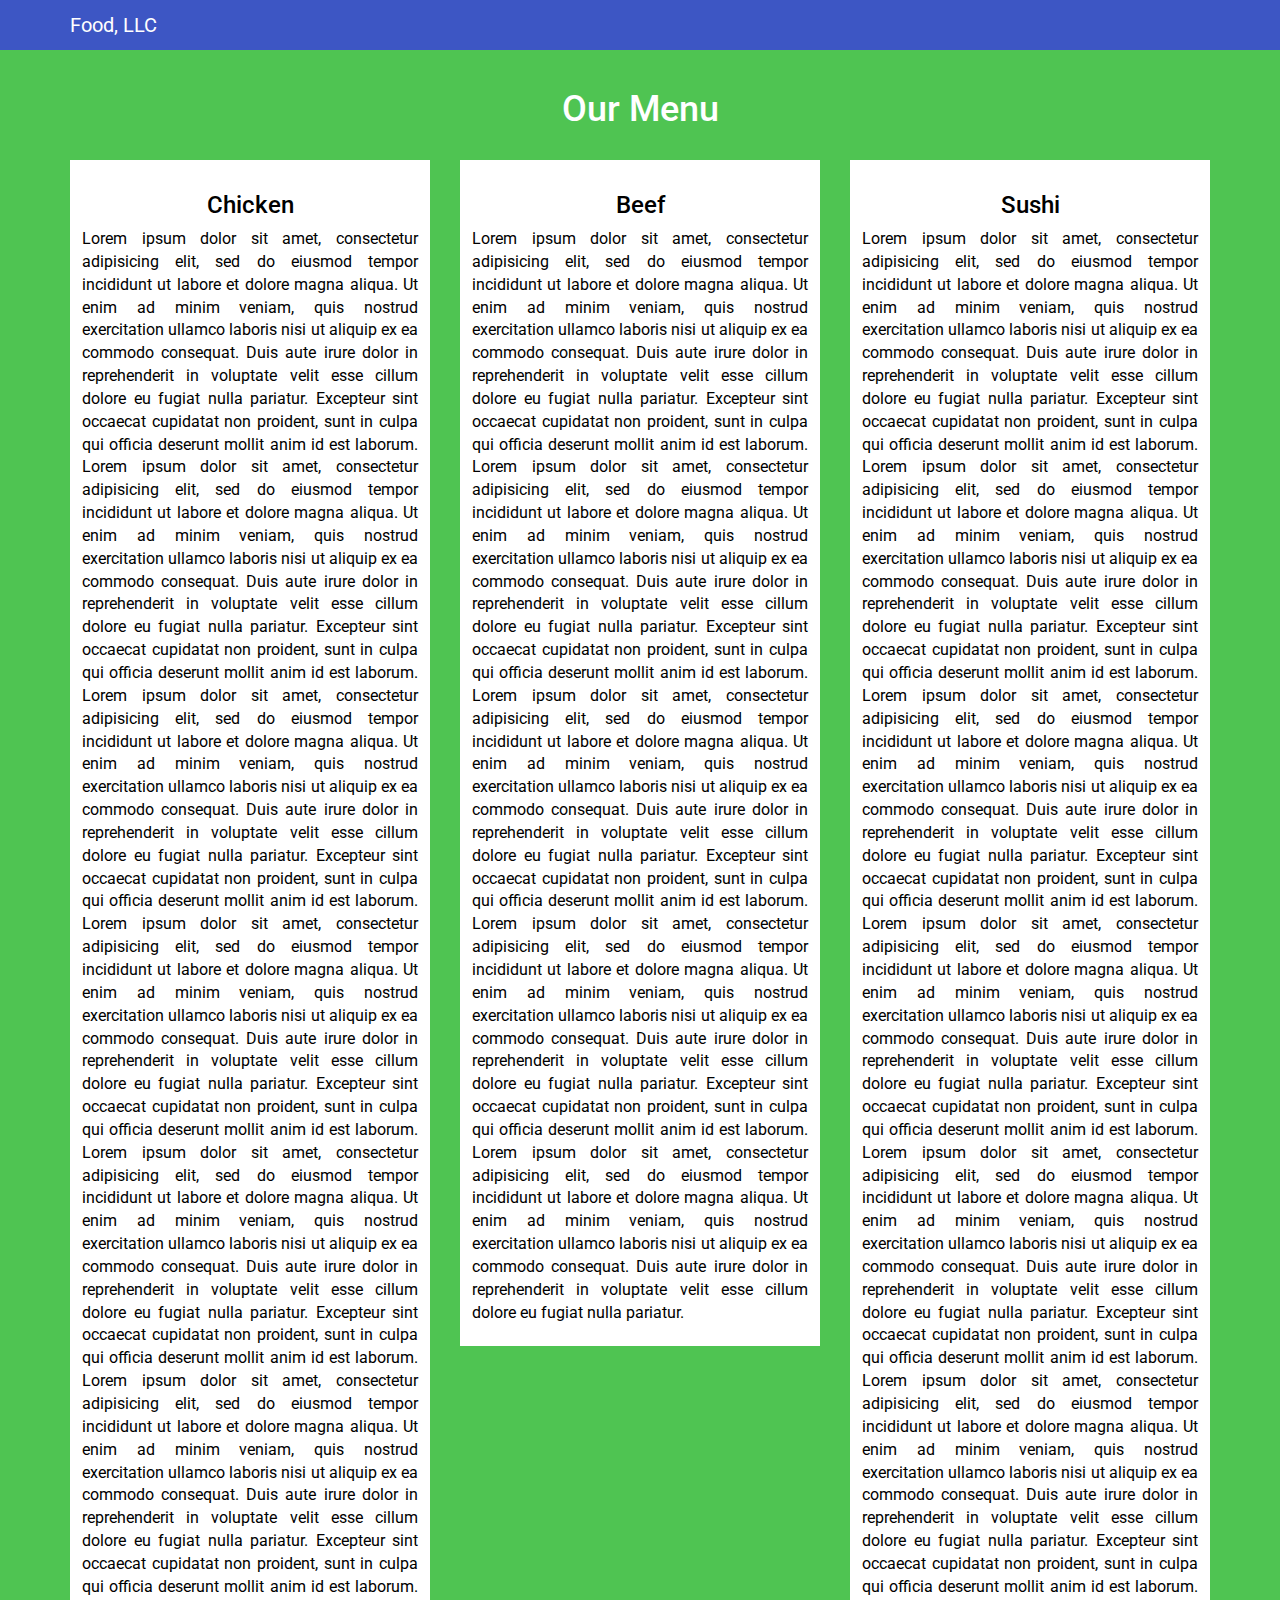
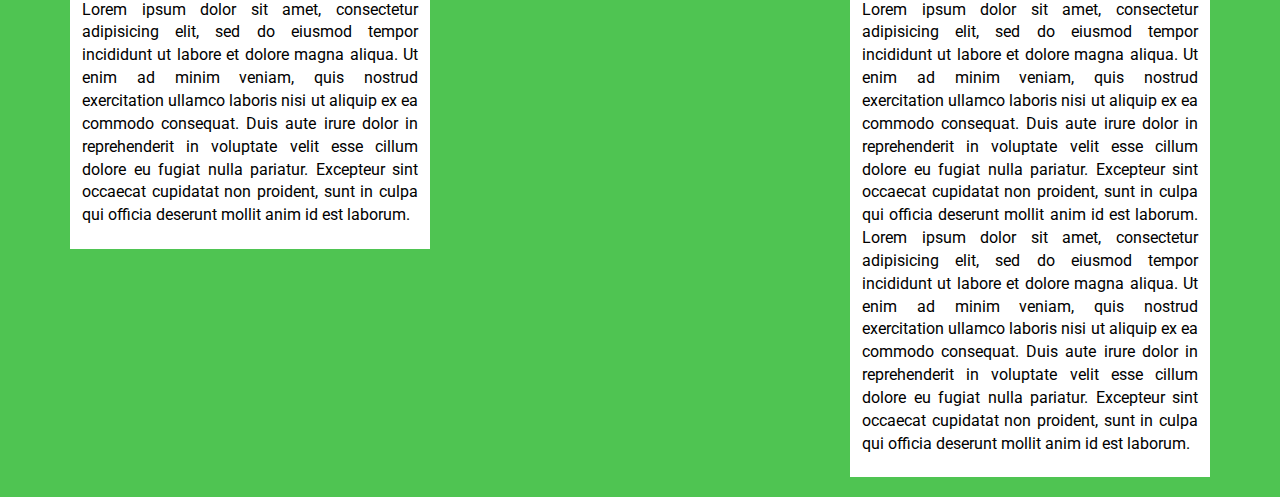
==== site2/index.html @ 32af2cf8 "3as" ====
<!DOCTYPE html>
<html lang="en">
 <head>
	<meta charset="utf-8">
	<meta http-equiv="X-UA-Compatible" content="IE=edge">
	<meta name="viewport" content="width=device-width, initial-scale=1">
	<title>Module-3 | Solution | HTML, CSS and Javascript for Web Developers</title>
	<link rel="stylesheet" href="css/bootstrap.min.css">
	<link rel="stylesheet" href="css/style.css">
<link rel="preconnect" href="https://fonts.googleapis.com">
<link rel="preconnect" href="https://fonts.gstatic.com" crossorigin>
<link href="https://fonts.googleapis.com/css2?family=Roboto:ital,wght@1,300&display=swap" rel="stylesheet">
 </head>
<body>
  <header>
	<nav id="header-nav" class="navbar navbar-default">
		<div class="container">
			<div class="navbar-header">
				<a href="index.html" class="navbar-brand"><p>Food, LLC</p></a>
  			 <button type="button" class="navbar-toggle collapsed" data-toggle="collapse" data-target="#collapsable-nav" aria-expanded="false">
	            <span class="sr-only">Toggle navigation</span>
	            <span class="icon-bar"></span>
	            <span class="icon-bar"></span>
	            <span class="icon-bar"></span>
	          </button>
        	</div><!-- navbar header -->

        <div id="collapsable-nav" class="collapse navbar-collapse">
          <ul id="nav-list" class="nav navbar-nav navbar-right visible-xs">
            <li><a href="#Chicken">Chicken</a></li>
            <li><a href="#Beef">Beef</a></li>
            <li><a href="#Sushi">Sushi</a></li>
          </ul><!--#nav-list-->
        </div><!-- collapse .navbar-collapse -->
      </div><!-- .container -->
    </nav><!-- #header-nav -->
  </header>

  <div class="container" id="main-content">
    <h1 class="text-center" id="home">Our Menu</h1>
    <section class="row">
      <div class="col-md-4 col-sm-6 col-xs-12" id="Chicken"> <article>
        <h3 class="text-center">Chicken</h3>
        <p>
          Lorem ipsum dolor sit amet, consectetur adipisicing elit, sed do eiusmod tempor incididunt ut labore et dolore magna aliqua. Ut enim ad minim veniam, quis nostrud exercitation ullamco laboris nisi ut aliquip ex ea commodo consequat. Duis aute irure dolor in reprehenderit in voluptate velit esse cillum dolore eu fugiat nulla pariatur. Excepteur sint occaecat cupidatat non proident, sunt in culpa qui officia deserunt mollit anim id est laborum. Lorem ipsum dolor sit amet, consectetur adipisicing elit, sed do eiusmod tempor incididunt ut labore et dolore magna aliqua. Ut enim ad minim veniam, quis nostrud exercitation ullamco laboris nisi ut aliquip ex ea commodo consequat. Duis aute irure dolor in reprehenderit in voluptate velit esse cillum dolore eu fugiat nulla pariatur. Excepteur sint occaecat cupidatat non proident, sunt in culpa qui officia deserunt mollit anim id est laborum. Lorem ipsum dolor sit amet, consectetur adipisicing elit, sed do eiusmod tempor incididunt ut labore et dolore magna aliqua. Ut enim ad minim veniam, quis nostrud exercitation ullamco laboris nisi ut aliquip ex ea commodo consequat. Duis aute irure dolor in reprehenderit in voluptate velit esse cillum dolore eu fugiat nulla pariatur. Excepteur sint occaecat cupidatat non proident, sunt in culpa qui officia deserunt mollit anim id est laborum. Lorem ipsum dolor sit amet, consectetur adipisicing elit, sed do eiusmod tempor incididunt ut labore et dolore magna aliqua. Ut enim ad minim veniam, quis nostrud exercitation ullamco laboris nisi ut aliquip ex ea commodo consequat. Duis aute irure dolor in reprehenderit in voluptate velit esse cillum dolore eu fugiat nulla pariatur. Excepteur sint occaecat cupidatat non proident, sunt in culpa qui officia deserunt mollit anim id est laborum. Lorem ipsum dolor sit amet, consectetur adipisicing elit, sed do eiusmod tempor incididunt ut labore et dolore magna aliqua. Ut enim ad minim veniam, quis nostrud exercitation ullamco laboris nisi ut aliquip ex ea commodo consequat. Duis aute irure dolor in reprehenderit in voluptate velit esse cillum dolore eu fugiat nulla pariatur. Excepteur sint occaecat cupidatat non proident, sunt in culpa qui officia deserunt mollit anim id est laborum. Lorem ipsum dolor sit amet, consectetur adipisicing elit, sed do eiusmod tempor incididunt ut labore et dolore magna aliqua. Ut enim ad minim veniam, quis nostrud exercitation ullamco laboris nisi ut aliquip ex ea commodo consequat. Duis aute irure dolor in reprehenderit in voluptate velit esse cillum dolore eu fugiat nulla pariatur. Excepteur sint occaecat cupidatat non proident, sunt in culpa qui officia deserunt mollit anim id est laborum. Lorem ipsum dolor sit amet, consectetur adipisicing elit, sed do eiusmod tempor incididunt ut labore et dolore magna aliqua. Ut enim ad minim veniam, quis nostrud exercitation ullamco laboris nisi ut aliquip ex ea commodo consequat. Duis aute irure dolor in reprehenderit in voluptate velit esse cillum dolore eu fugiat nulla pariatur. Excepteur sint occaecat cupidatat non proident, sunt in culpa qui officia deserunt mollit anim id est laborum.
        <a href="#home" class="visible-xs visible-sm">Back to top</a></p>
      </article></div>


      <div id="Beef" class="col-md-4 col-sm-6 col-xs-12">
        <article><h3 class="text-center">Beef</h3>
          <p>Lorem ipsum dolor sit amet, consectetur adipisicing elit, sed do eiusmod tempor incididunt ut labore et dolore magna aliqua. Ut enim ad minim veniam, quis nostrud exercitation ullamco laboris nisi ut aliquip ex ea commodo consequat. Duis aute irure dolor in reprehenderit in voluptate velit esse cillum dolore eu fugiat nulla pariatur. Excepteur sint occaecat cupidatat non proident, sunt in culpa qui officia deserunt mollit anim id est laborum. Lorem ipsum dolor sit amet, consectetur adipisicing elit, sed do eiusmod tempor incididunt ut labore et dolore magna aliqua. Ut enim ad minim veniam, quis nostrud exercitation ullamco laboris nisi ut aliquip ex ea commodo consequat. Duis aute irure dolor in reprehenderit in voluptate velit esse cillum dolore eu fugiat nulla pariatur. Excepteur sint occaecat cupidatat non proident, sunt in culpa qui officia deserunt mollit anim id est laborum. Lorem ipsum dolor sit amet, consectetur adipisicing elit, sed do eiusmod tempor incididunt ut labore et dolore magna aliqua. Ut enim ad minim veniam, quis nostrud exercitation ullamco laboris nisi ut aliquip ex ea commodo consequat. Duis aute irure dolor in reprehenderit in voluptate velit esse cillum dolore eu fugiat nulla pariatur. Excepteur sint occaecat cupidatat non proident, sunt in culpa qui officia deserunt mollit anim id est laborum. Lorem ipsum dolor sit amet, consectetur adipisicing elit, sed do eiusmod tempor incididunt ut labore et dolore magna aliqua. Ut enim ad minim veniam, quis nostrud exercitation ullamco laboris nisi ut aliquip ex ea commodo consequat. Duis aute irure dolor in reprehenderit in voluptate velit esse cillum dolore eu fugiat nulla pariatur. Excepteur sint occaecat cupidatat non proident, sunt in culpa qui officia deserunt mollit anim id est laborum. Lorem ipsum dolor sit amet, consectetur adipisicing elit, sed do eiusmod tempor incididunt ut labore et dolore magna aliqua. Ut enim ad minim veniam, quis nostrud exercitation ullamco laboris nisi ut aliquip ex ea commodo consequat. Duis aute irure dolor in reprehenderit in voluptate velit esse cillum dolore eu fugiat nulla pariatur.<a href="#home" class="visible-sm visible-xs">Back to top</a></p> 
        </article>
      </div>
    
      <div id="Sushi" class="col-md-4 col-sm-12 col-xs-12">
      <article>
        <h3 class="text-center">Sushi</h3>
        <p>Lorem ipsum dolor sit amet, consectetur adipisicing elit, sed do eiusmod
        tempor incididunt ut labore et dolore magna aliqua. Ut enim ad minim veniam,
        quis nostrud exercitation ullamco laboris nisi ut aliquip ex ea commodo
        consequat. Duis aute irure dolor in reprehenderit in voluptate velit esse
        cillum dolore eu fugiat nulla pariatur. Excepteur sint occaecat cupidatat non
        proident, sunt in culpa qui officia deserunt mollit anim id est laborum. Lorem ipsum dolor sit amet, consectetur adipisicing elit, sed do eiusmod
        tempor incididunt ut labore et dolore magna aliqua. Ut enim ad minim veniam,
        quis nostrud exercitation ullamco laboris nisi ut aliquip ex ea commodo
        consequat. Duis aute irure dolor in reprehenderit in voluptate velit esse
        cillum dolore eu fugiat nulla pariatur. Excepteur sint occaecat cupidatat non
        proident, sunt in culpa qui officia deserunt mollit anim id est laborum. Lorem ipsum dolor sit amet, consectetur adipisicing elit, sed do eiusmod
        tempor incididunt ut labore et dolore magna aliqua. Ut enim ad minim veniam,
        quis nostrud exercitation ullamco laboris nisi ut aliquip ex ea commodo
        consequat. Duis aute irure dolor in reprehenderit in voluptate velit esse
        cillum dolore eu fugiat nulla pariatur. Excepteur sint occaecat cupidatat non
        proident, sunt in culpa qui officia deserunt mollit anim id est laborum. Lorem ipsum dolor sit amet, consectetur adipisicing elit, sed do eiusmod
        tempor incididunt ut labore et dolore magna aliqua. Ut enim ad minim veniam,
        quis nostrud exercitation ullamco laboris nisi ut aliquip ex ea commodo
        consequat. Duis aute irure dolor in reprehenderit in voluptate velit esse
        cillum dolore eu fugiat nulla pariatur. Excepteur sint occaecat cupidatat non
        proident, sunt in culpa qui officia deserunt mollit anim id est laborum. Lorem ipsum dolor sit amet, consectetur adipisicing elit, sed do eiusmod
        tempor incididunt ut labore et dolore magna aliqua. Ut enim ad minim veniam,
        quis nostrud exercitation ullamco laboris nisi ut aliquip ex ea commodo
        consequat. Duis aute irure dolor in reprehenderit in voluptate velit esse
        cillum dolore eu fugiat nulla pariatur. Excepteur sint occaecat cupidatat non
        proident, sunt in culpa qui officia deserunt mollit anim id est laborum. Lorem ipsum dolor sit amet, consectetur adipisicing elit, sed do eiusmod
        tempor incididunt ut labore et dolore magna aliqua. Ut enim ad minim veniam,
        quis nostrud exercitation ullamco laboris nisi ut aliquip ex ea commodo
        consequat. Duis aute irure dolor in reprehenderit in voluptate velit esse
        cillum dolore eu fugiat nulla pariatur. Excepteur sint occaecat cupidatat non
        proident, sunt in culpa qui officia deserunt mollit anim id est laborum. Lorem ipsum dolor sit amet, consectetur adipisicing elit, sed do eiusmod
        tempor incididunt ut labore et dolore magna aliqua. Ut enim ad minim veniam,
        quis nostrud exercitation ullamco laboris nisi ut aliquip ex ea commodo
        consequat. Duis aute irure dolor in reprehenderit in voluptate velit esse
        cillum dolore eu fugiat nulla pariatur. Excepteur sint occaecat cupidatat non
        proident, sunt in culpa qui officia deserunt mollit anim id est laborum.
        Lorem ipsum dolor sit amet, consectetur adipisicing elit, sed do eiusmod
        tempor incididunt ut labore et dolore magna aliqua. Ut enim ad minim veniam,
        quis nostrud exercitation ullamco laboris nisi ut aliquip ex ea commodo
        consequat. Duis aute irure dolor in reprehenderit in voluptate velit esse
        cillum dolore eu fugiat nulla pariatur. Excepteur sint occaecat cupidatat non
        proident, sunt in culpa qui officia deserunt mollit anim id est laborum.<a href="#home" class="visible-xs visible-sm">Back to top</a></p>
      </article></div>
    </section>
  </div>
<!-- jQuery (Bootstrap JS plugins depend on it) -->
  <script src="js/jquery-2.1.4.min.js"></script>
  <script src="js/bootstrap.min.js"></script>
  <script src="js/script.js"></script>
</body>
</html>
---- site2/css/style.css ----
body {
	font-size: 16px;
	color: white;
	background-color: rgb(79, 196, 82);
	font-family: 'Roboto', sans-serif;
}
#header-nav {
	background-color: #3D56C4;
	border-radius: 0;
	border:0;
	color: white;
}
.navbar-brand p { 
	color: white;
	font-size: 20px;
}
.navbar-brand a:hover, .navbar-brand a:focus {
	text-decoration: none;
} 
#nav-list a {
  color: white;
  text-align: center;
}
#nav-list a:hover {
  background-color: #8243d6;
}
/* END HEADER */

/* Section */
#home {
	margin-bottom: 30px;
}
.row{
	position: relative;
	float: left;
}
.row > div > article {
	background-color: white;
	text-align: justify;
	margin-bottom: 20px;
	padding: 12px;
	color: black;
}
/* End Section */
@media (max-width: 767px) {
	.row > div > article {
		width: 80%;
		margin: 20px auto 0;
	}
}
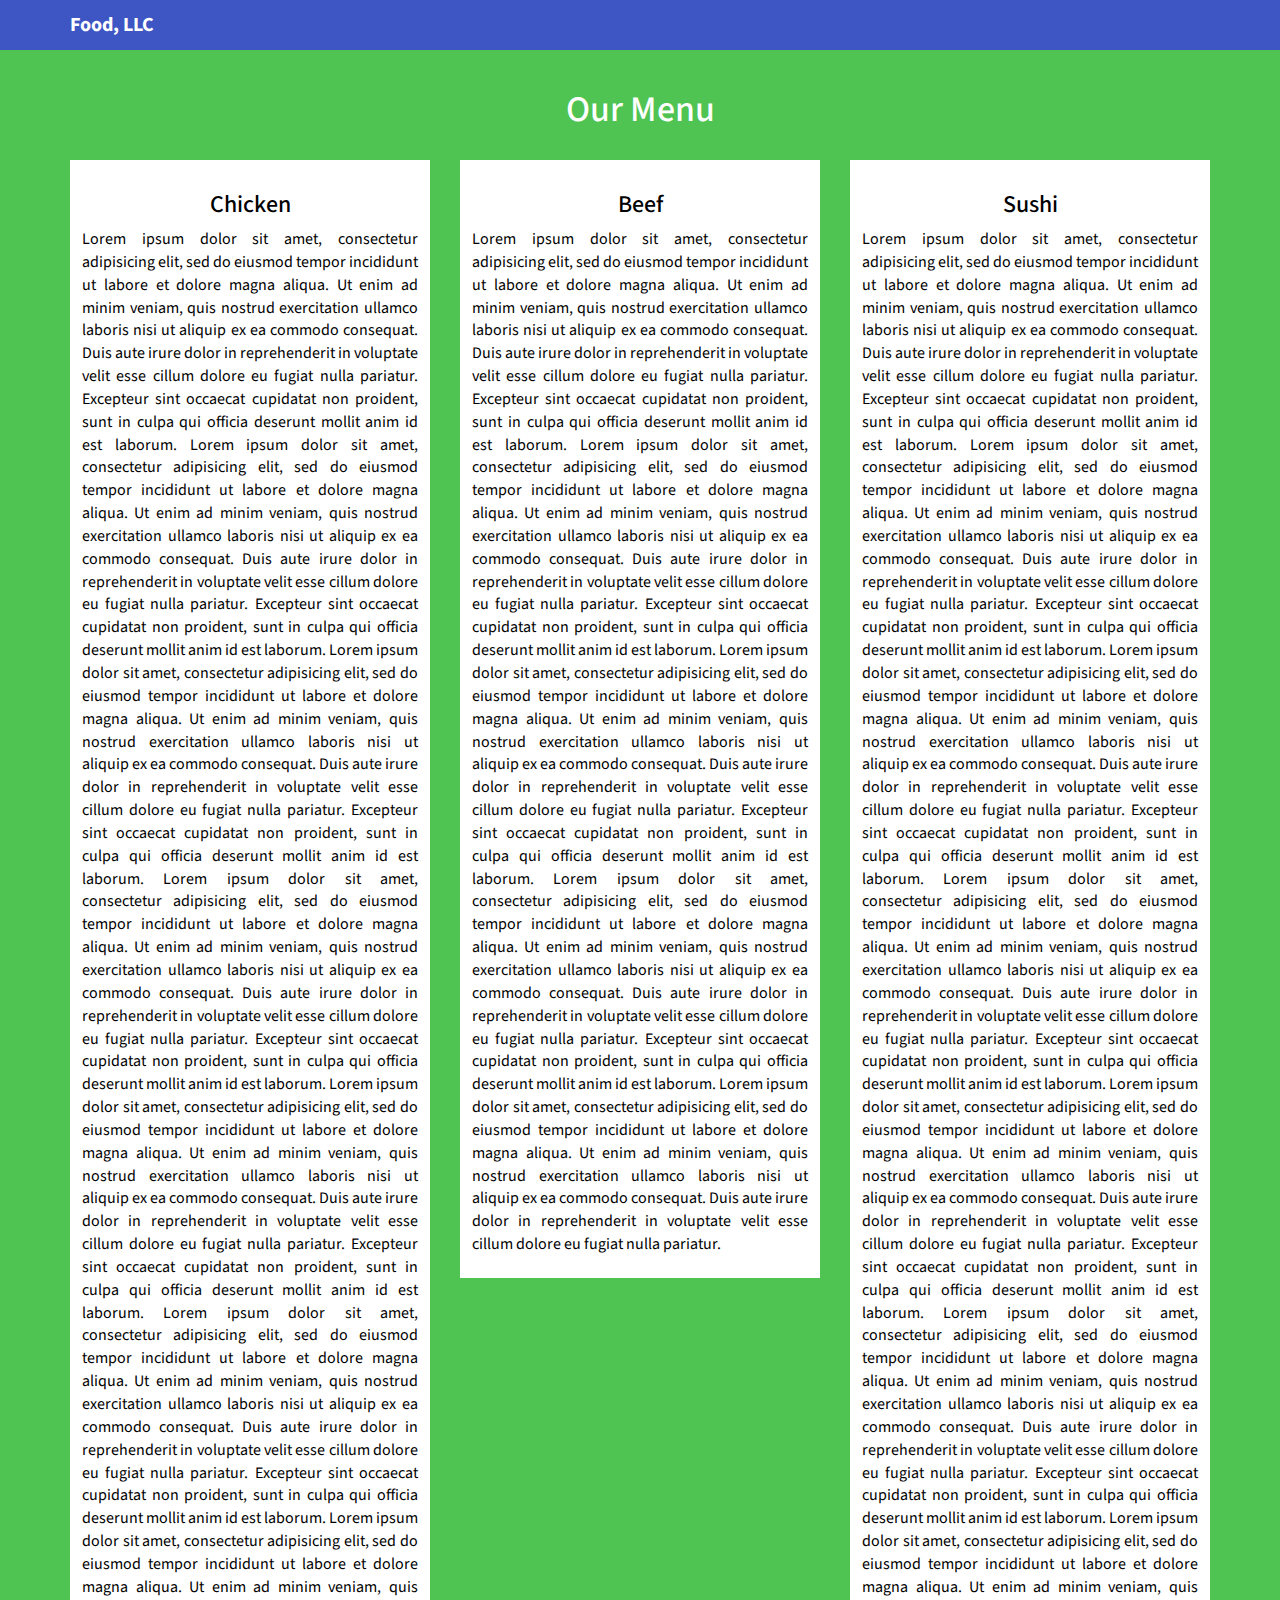
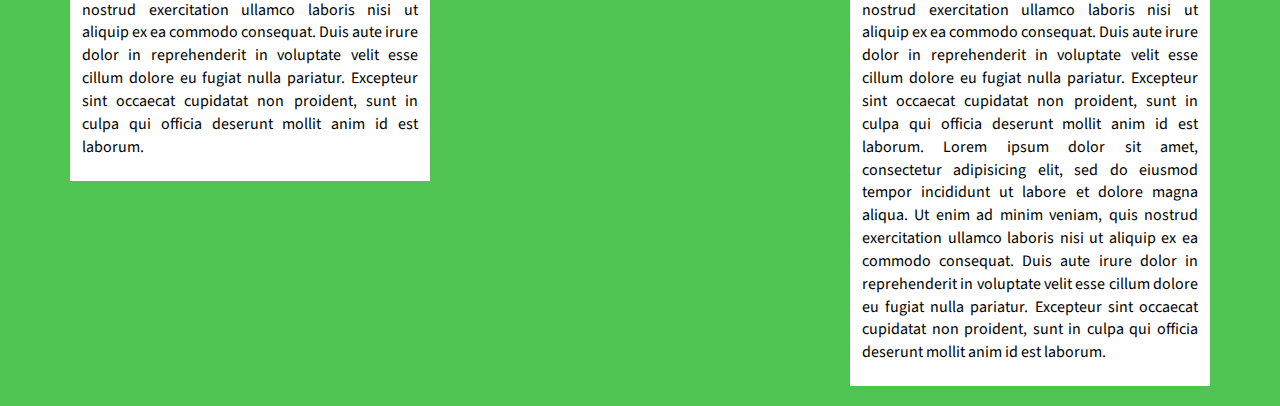
==== commit 744eb50d: "modification" ====
--- a/site2/index.html
+++ b/site2/index.html
@@ -9,7 +9,7 @@
 	<link rel="stylesheet" href="css/style.css">
 <link rel="preconnect" href="https://fonts.googleapis.com">
 <link rel="preconnect" href="https://fonts.gstatic.com" crossorigin>
-<link href="https://fonts.googleapis.com/css2?family=Roboto:ital,wght@1,300&display=swap" rel="stylesheet">
+<link href="https://fonts.googleapis.com/css2?family=Source+Sans+Pro:wght@300&display=swap" rel="stylesheet">
  </head>
 <body>
   <header>
--- a/site2/css/style.css
+++ b/site2/css/style.css
@@ -2,13 +2,15 @@
 	font-size: 16px;
 	color: white;
 	background-color: rgb(79, 196, 82);
-	font-family: 'Roboto', sans-serif;
+	font-family: 'Source Sans Pro', sans-serif;
 }
 #header-nav {
 	background-color: #3D56C4;
 	border-radius: 0;
 	border:0;
 	color: white;
+	font-weight: bold;
+	font-size: 1.2em;
 }
 .navbar-brand p { 
 	color: white;
